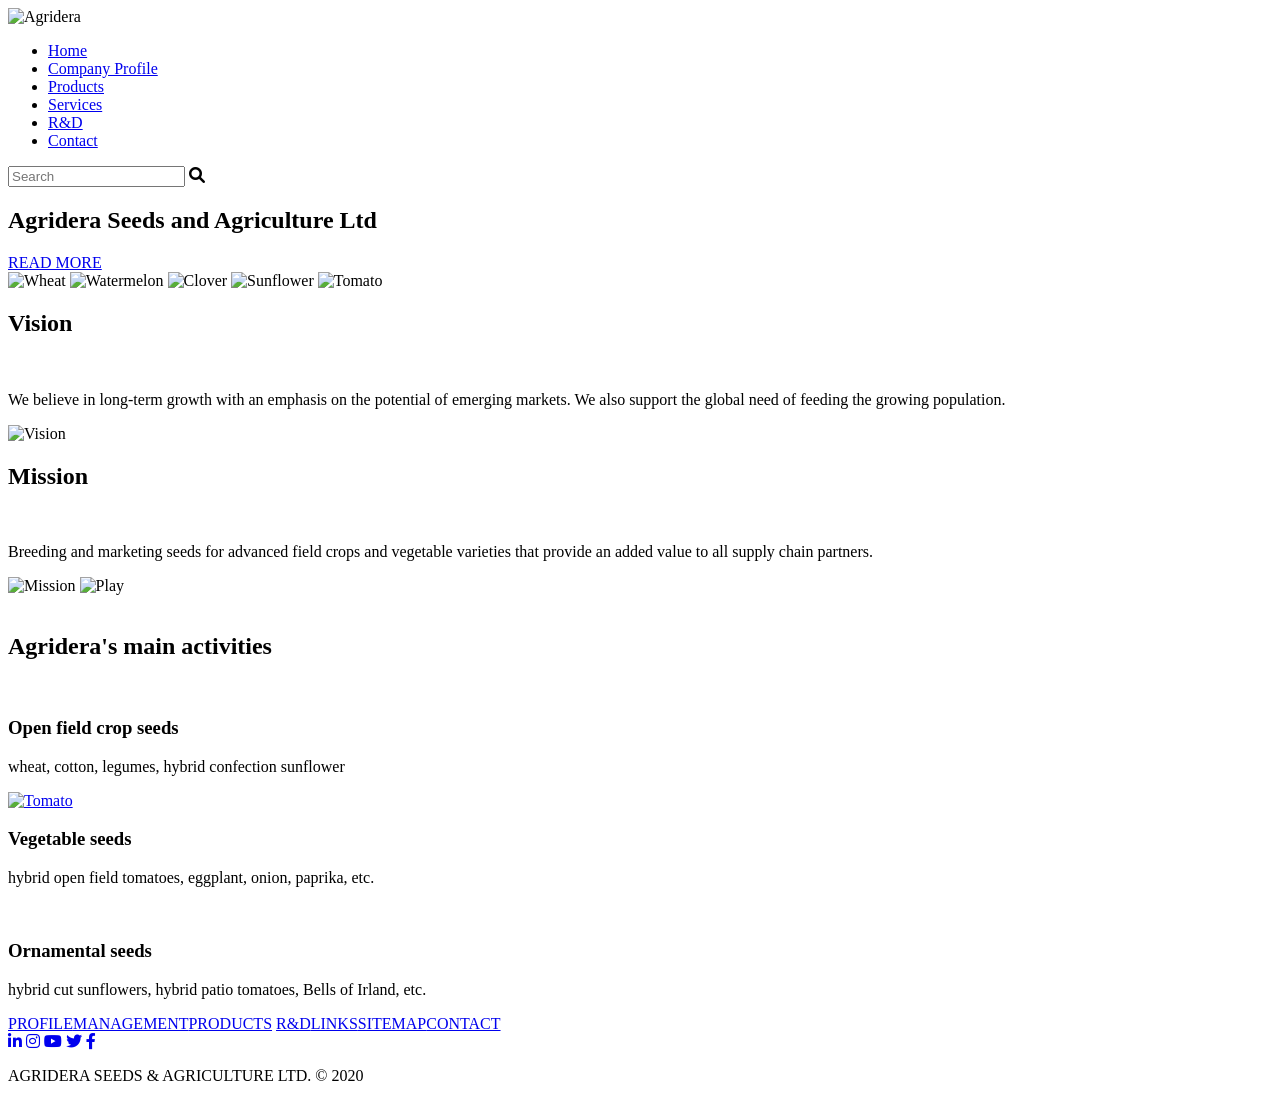
==== index.html @ 040387a1 "Add initial HTML structure for Agridera website" ====
<!DOCTYPE html>
<html lang="uk">
<head>
    <meta charset="UTF-8">
    <meta name="viewport" content="width=device-width, initial-scale=1.0">
    <title>Agridera Seeds & Agriculture</title>
    <link rel="stylesheet" href="style.css">
    <link rel="stylesheet" href="https://cdnjs.cloudflare.com/ajax/libs/font-awesome/6.0.0/css/all.min.css">
</head>
<body>
    <section class="hero" style="background-image: url('images/hero-bg.jpg');">
        <header class="header">
            <div class="container header-flex">
                <div class="logo"><img src="images/logo.png" alt="Agridera"></div>
                <div class="header-right">
                    <nav class="nav">
                        <ul>
                            <li><a href="index.html">Home</a></li>
                            <li><a href="#">Company Profile</a></li>
                            <li><a href="tomato.html">Products</a></li>
                            <li><a href="#">Services</a></li>
                            <li><a href="#">R&D</a></li>
                            <li><a href="contact.html" class="active">Contact</a></li>
                        </ul>
                    </nav>
                    <div class="search-bar">
                        <input type="text" placeholder="Search">
                        <i class="fas fa-search"></i>
                    </div>
                </div>
            </div>
        </header>
        <div class="hero-content">
            <h1>Agridera Seeds and Agriculture Ltd</h1>
            <a href="#" class="btn-read-more">READ MORE</a>
        </div>
    </section>

    <section class="product-bar">
        <div class="container bar-flex">
            <img src="images/icon-1.jpg" alt="Wheat"> 
            <img src="images/icon-2.jpg" alt="Watermelon">
            <img src="images/icon-3.jpg" alt="Clover">
            <img src="images/icon-4.jpg" alt="Sunflower">
            <img src="images/icon-5.jpg" alt="Tomato">
        </div>
    </section>

    <section class="vision-mission">
        <div class="container relative-z">
            <div class="info-row">
                <div class="info-text">
                    <h2>Vision</h2>
                    <div class="stars-decor"><img src="images/stars.png" alt=""></div>
                    <p>We believe in long-term growth with an emphasis on the potential of emerging markets. We also support the global need of feeding the growing population.</p>
                </div>
                <div class="info-img"><img src="images/vision.jpg" alt="Vision"></div>
            </div>

            <div class="info-row reverse">
                <div class="info-text">
                    <h2>Mission</h2>
                    <div class="stars-decor"><img src="images/stars.png" alt=""></div>
                    <p>Breeding and marketing seeds for advanced field crops and vegetable varieties that provide an added value to all supply chain partners.</p>
                </div>
                <div class="info-img video-container">
                    <img src="images/m-img.jpg" alt="Mission">
                    <img src="images/play-btn.png" alt="Play" class="play-icon-overlay">
                </div>
            </div>
        </div>
    </section>

    <section class="activities">
        <div class="activities-rect-bg">
            <img src="images/bg-activities.png" alt="">
        </div>
        <div class="container relative-z">
            <h2 class="section-title">Agridera's main activities</h2>
            
            <div class="activity-grid">
                <div class="activity-card">
                    <div class="img-wrapper"><img src="images/a1.jpg" alt=""></div>
                    <h3>Open field crop seeds</h3>
                    <div class="green-line-small"></div>
                    <p>wheat, cotton, legumes, hybrid confection sunflower</p>
                </div>
                <div class="activity-card">
                    <div class="img-wrapper tomato-wrapper">
                        <a href="tomatoAll.html">
                            <img src="images/a2.jpg" alt="Tomato">
                        </a>
                    </div>
                    <h3>Vegetable seeds</h3>
                    <div class="green-line-small"></div>
                    <p>hybrid open field tomatoes, eggplant, onion, paprika, etc.</p>
                </div>
                <div class="activity-card">
                    <div class="img-wrapper"><img src="images/a3.jpg" alt=""></div>
                    <h3>Ornamental seeds</h3>
                    <div class="green-line-small"></div>
                    <p>hybrid cut sunflowers, hybrid patio tomatoes, Bells of Irland, etc.</p>
                </div>
            </div>
        </div>
    </section>

    <footer class="site-footer">
        <div class="footer-top">
            <div class="container footer-top-flex">
                <nav class="footer-nav">
                    <a href="#">PROFILE</a><a href="#">MANAGEMENT</a><a href="#">PRODUCTS</a>
                    <a href="#">R&D</a><a href="#">LINKS</a><a href="#">SITEMAP</a><a href="#">CONTACT</a>
                </nav>
                <div class="social-icons">
                    <a href="#"><i class="fab fa-linkedin-in"></i></a>
                    <a href="#"><i class="fab fa-instagram"></i></a>
                    <a href="#"><i class="fab fa-youtube"></i></a>
                    <a href="#"><i class="fab fa-twitter"></i></a>
                    <a href="#"><i class="fab fa-facebook-f"></i></a>
                </div>
            </div>
        </div>
        <div class="footer-bottom">
            <div class="container"><p>AGRIDERA SEEDS & AGRICULTURE LTD. © 2020</p></div>
        </div>
    </footer>
</body>
</html>
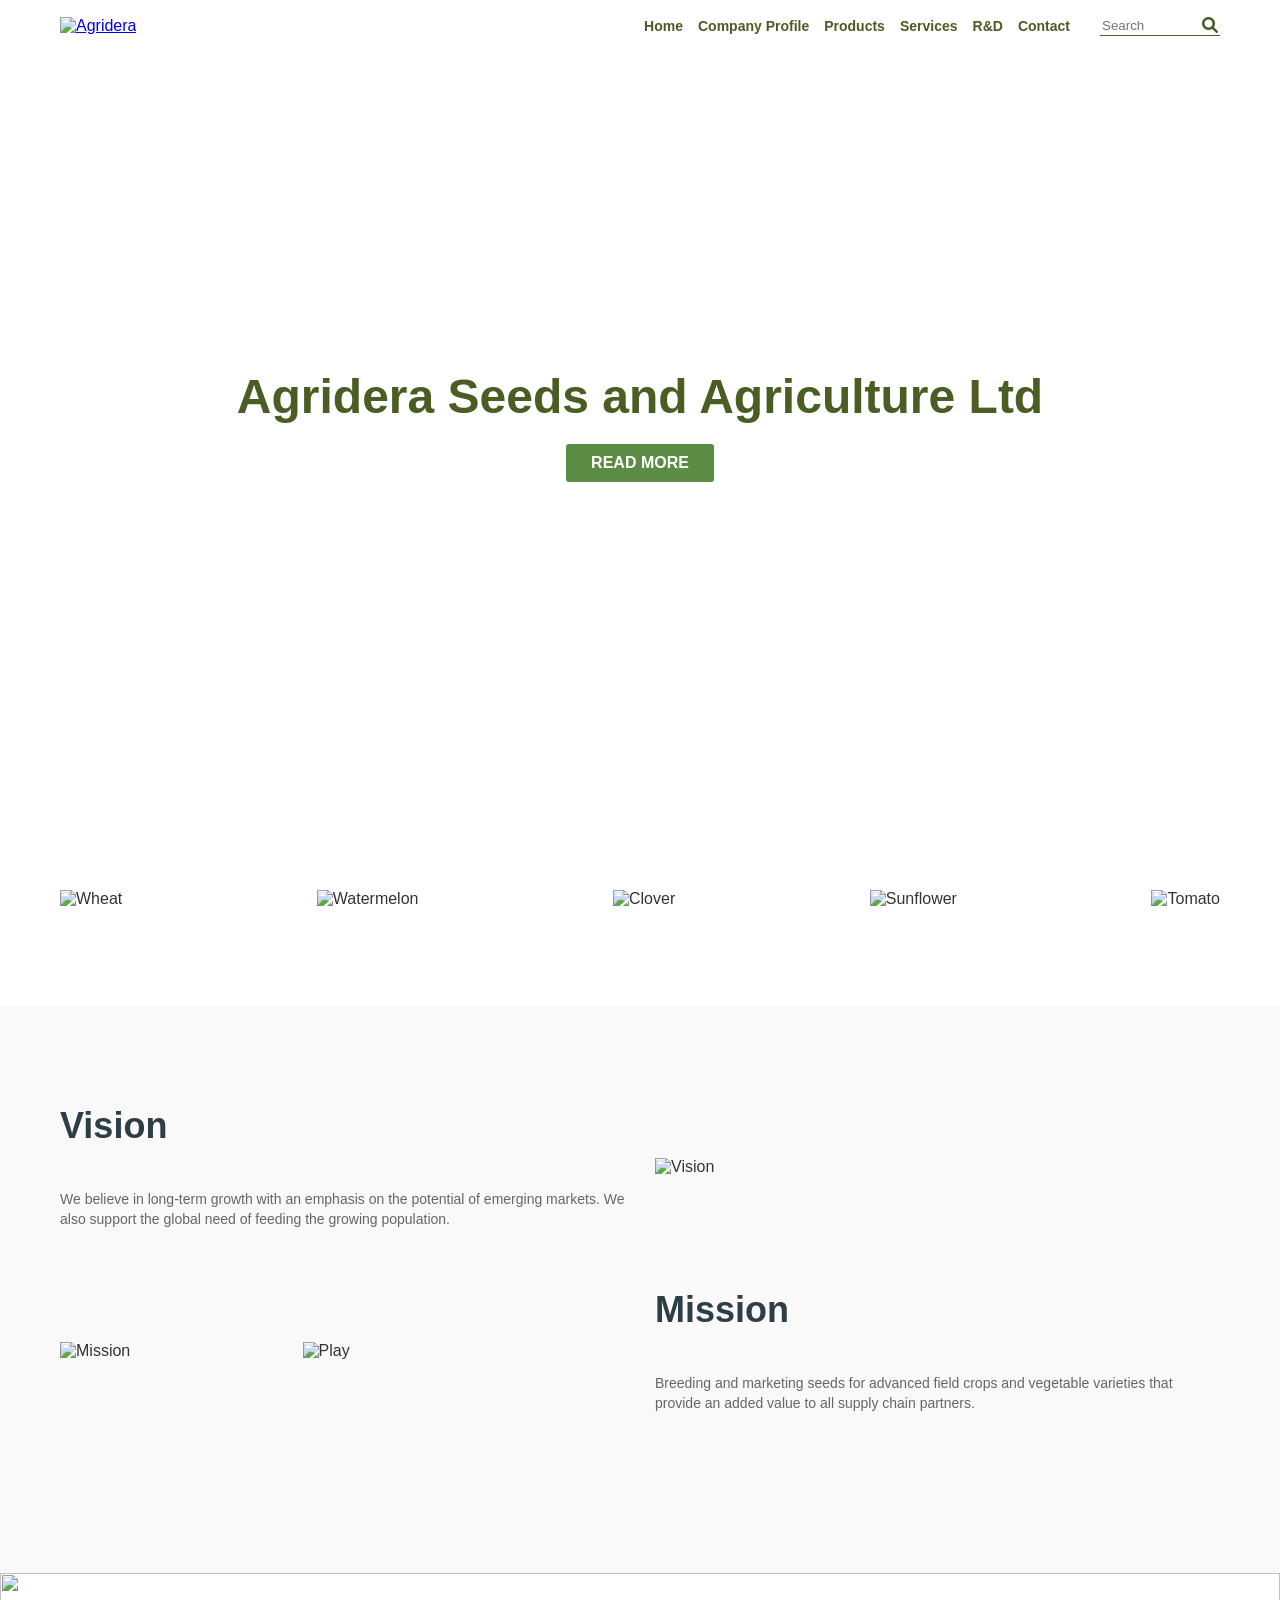
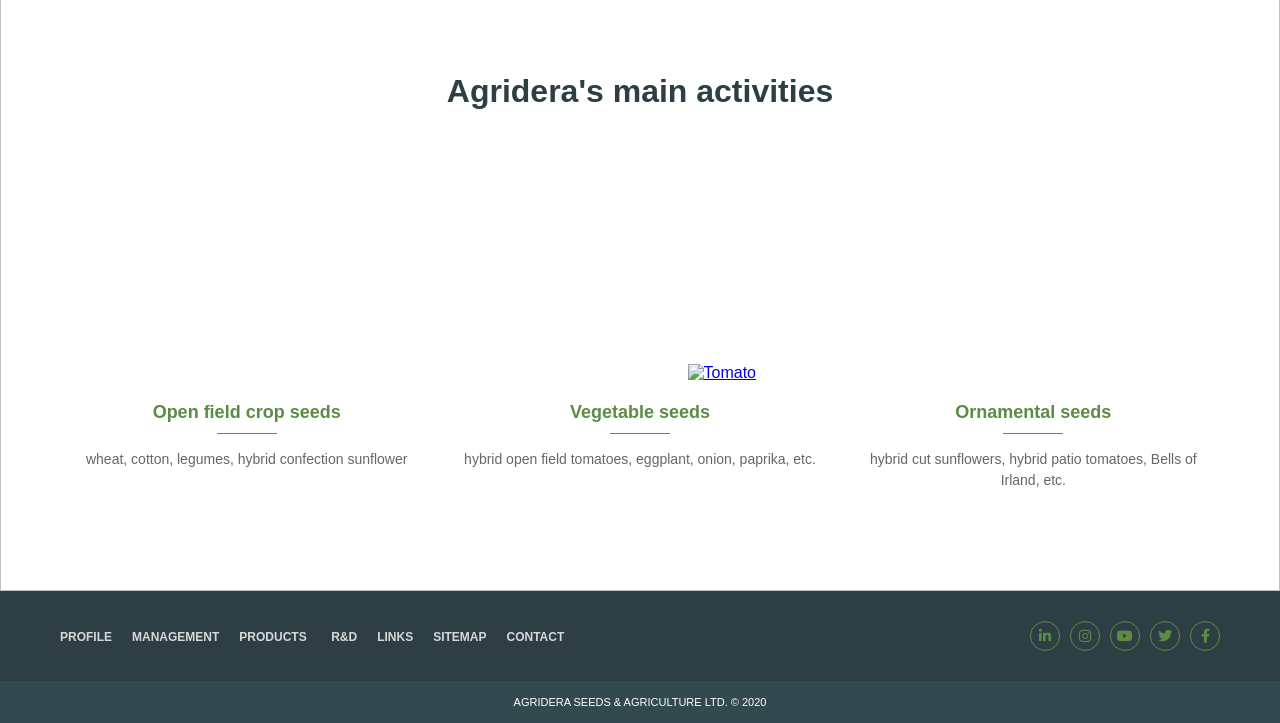
==== commit cec70d2c: "Update navigation links and images in index.html" ====
--- a/index.html
+++ b/index.html
@@ -11,16 +11,16 @@
     <section class="hero" style="background-image: url('images/hero-bg.jpg');">
         <header class="header">
             <div class="container header-flex">
-                <div class="logo"><img src="images/logo.png" alt="Agridera"></div>
+                <div class="logo"><a href="index.html"><img src="images/logo.png" alt="Agridera"></a></div>
                 <div class="header-right">
                     <nav class="nav">
                         <ul>
-                            <li><a href="index.html">Home</a></li>
+                            <li><a href="index.html" class="active">Home</a></li>
                             <li><a href="#">Company Profile</a></li>
-                            <li><a href="tomato.html">Products</a></li>
+                            <li><a href="tomatoAll.html">Products</a></li>
                             <li><a href="#">Services</a></li>
                             <li><a href="#">R&D</a></li>
-                            <li><a href="contact.html" class="active">Contact</a></li>
+                            <li><a href="contact.html">Contact</a></li>
                         </ul>
                     </nav>
                     <div class="search-bar">
@@ -51,7 +51,7 @@
             <div class="info-row">
                 <div class="info-text">
                     <h2>Vision</h2>
-                    <div class="stars-decor"><img src="images/stars.png" alt=""></div>
+                    <div class="stars-decor"><img src="images/stars.jpg" alt=""></div>
                     <p>We believe in long-term growth with an emphasis on the potential of emerging markets. We also support the global need of feeding the growing population.</p>
                 </div>
                 <div class="info-img"><img src="images/vision.jpg" alt="Vision"></div>
@@ -110,7 +110,7 @@
             <div class="container footer-top-flex">
                 <nav class="footer-nav">
                     <a href="#">PROFILE</a><a href="#">MANAGEMENT</a><a href="#">PRODUCTS</a>
-                    <a href="#">R&D</a><a href="#">LINKS</a><a href="#">SITEMAP</a><a href="#">CONTACT</a>
+                    <a href="#">R&D</a><a href="#">LINKS</a><a href="#">SITEMAP</a><a href="contact.html">CONTACT</a>
                 </nav>
                 <div class="social-icons">
                     <a href="#"><i class="fab fa-linkedin-in"></i></a>
--- a/style.css
+++ b/style.css
@@ -0,0 +1,111 @@
+* {
+    margin: 0;
+    padding: 0;
+    box-sizing: border-box;
+}
+
+body { font-family: 'Arial', sans-serif; color: #333; overflow-x: hidden; }
+.container { max-width: 1200px; margin: 0 auto; padding: 0 20px; }
+.relative-z { position: relative; z-index: 10; }
+
+.header { 
+    position: absolute; top: 0; left: 0; width: 100%; z-index: 1000; padding: 15px 0; 
+    background: linear-gradient(to bottom, rgba(255,255,255,0.6), rgba(255,255,255,0.3));
+    backdrop-filter: blur(10px); -webkit-backdrop-filter: blur(10px);
+    border-bottom: 1px solid rgba(255,255,255,0.2);
+}
+.header-flex { display: flex; justify-content: space-between; align-items: center; }
+.logo img { height: 100px; width: auto; }
+.header-right { display: flex; align-items: center; gap: 30px; }
+.nav ul { display: flex; list-style: none; gap: 15px; }
+.nav a { text-decoration: none; color: #4A5D23; font-weight: bold; font-size: 14px; }
+.search-bar { border-bottom: 1px solid #4A5D23; display: flex; align-items: center; padding: 2px; }
+.search-bar input { border: none; outline: none; background: transparent; width: 100px; color: #4A5D23; }
+.search-bar i { color: #4A5D23; }
+
+.hero { 
+    height: 850px; 
+    background-size: cover; 
+    background-position: center; 
+    display: flex; 
+    flex-direction: column; 
+    position: relative; 
+}
+.hero-content { flex-grow: 1; display: flex; flex-direction: column; justify-content: center; align-items: center; text-align: center; color: #4A5D23; }
+.hero h1 { font-size: 48px; margin-bottom: 20px; text-shadow: 1px 1px 5px rgba(255,255,255,0.5); }
+.btn-read-more { background: #5A8C44; color: white; padding: 10px 25px; text-decoration: none; font-weight: bold; border-radius: 3px; }
+
+.product-bar { padding: 40px 0; background: #fff; }
+.bar-flex { display: flex; justify-content: space-between; align-items: center; flex-wrap: wrap; }
+.bar-flex img { height: 75px; width: auto; object-fit: contain; }
+
+.vision-mission { position: relative; padding: 100px 0; background: #f9f9f9; overflow: hidden; }
+.union-bg-image { position: absolute; top: 0; left: 50%; transform: translateX(-50%); width: 2114px; z-index: 1; pointer-events: none; }
+.union-bg-image img { width: 100%; opacity: 0.8; }
+.info-row { display: flex; align-items: center; gap: 30px; margin-bottom: 60px; }
+.info-row.reverse { flex-direction: row-reverse; }
+.info-text { flex: 1; text-align: left; }
+.info-text h2 { font-size: 36px; color: #2D3F45; margin-bottom: 5px; }
+.stars-decor { margin-bottom: 20px; text-align: left; }
+.stars-decor img { height: 10px; }
+.info-text p { font-size: 14px; line-height: 1.4; color: #666; }
+.info-img { flex: 1; }
+.info-img img:not(.play-icon-overlay) { width: 100%; display: block; }
+.video-container { position: relative; display: flex; align-items: center; justify-content: center; }
+.play-icon-overlay { position: absolute; width: 80px; height: auto; cursor: pointer; z-index: 10; }
+
+.activities { position: relative; padding: 100px 0; text-align: center; }
+.activities-rect-bg { position: absolute; top: 0; left: 0; width: 100%; height: 100%; z-index: 1; }
+.activities-rect-bg img { width: 100%; height: 100%; object-fit: cover; }
+.section-title { font-size: 32px; color: #2D3F45; position: relative; z-index: 10; margin-bottom: 40px; }
+
+.activity-grid { display: flex; justify-content: space-between; align-items: flex-start; gap: 20px; position: relative; z-index: 10; }
+.activity-card { flex: 1; }
+.img-wrapper { width: 232px; height: 232px; margin: 0 auto 20px; display: flex; align-items: flex-end; justify-content: center; position: relative; }
+.img-wrapper img { max-width: 100%; max-height: 100%; }
+
+.tomato-wrapper { flex-direction: column; justify-content: flex-end; }
+.small-stars { margin-bottom: 10px;}
+.small-stars img { width: 35px; height: auto; }
+
+.activity-card h3 { color: #5A8C44; font-size: 18px; margin-bottom: 10px; }
+.green-line-small { width: 60px; height: 1px; background: #5A8C44; margin: 0 auto 15px; }
+.activity-card p { font-size: 14px; color: #666; line-height: 1.5; padding: 0 10px; }
+
+.site-footer { color: white; }
+.footer-top { background-color: #2D3F45; padding: 30px 0; }
+.footer-top-flex { display: flex; justify-content: space-between; align-items: center; }
+.footer-nav a { color: white; text-decoration: none; margin-right: 20px; font-size: 12px; font-weight: bold; opacity: 0.8; }
+.social-icons { display: flex; gap: 10px; }
+.social-icons a { width: 30px; height: 30px; border: 1px solid #5A8C44; border-radius: 50%; display: flex; align-items: center; justify-content: center; color: #5A8C44; text-decoration: none; font-size: 14px; }
+.footer-bottom { background-color: #324950; padding: 15px 0; text-align: center; color: white; font-size: 11px; }
+
+.tomato-hero-bg { height: 450px; background-image: url('images/hero-2.jpg'); background-size: cover; background-position: center; position: relative; margin-top: 130px; }
+
+.tomato-content-section { background-color: #fdf2f2; padding: 60px 0; }
+
+.tomato-description h1 { font-size: 32px; color: #2D3F45; margin-bottom: 15px; }
+
+.tomato-description p { font-size: 15px; line-height: 1.6; color: #444; max-width: 900px; }
+
+.accent-border-box { border-left: 4px solid #e74c3c; padding: 10px 20px; margin: 30px 0; font-weight: bold; color: #2D3F45; font-size: 15px; background: rgba(255,255,255,0.3); }
+
+.breeding-program-grid { display: grid; grid-template-columns: repeat(3, 1fr); gap: 30px; background: white; padding: 30px; margin: 40px 0; box-shadow: 0 4px 10px rgba(0,0,0,0.03); }
+
+.program-column h3 { color: #5A8C44; font-size: 17px; margin-bottom: 15px; border-bottom: 1px solid #eee; padding-bottom: 8px; }
+
+.program-column p { font-size: 13px; color: #666; line-height: 1.5; }
+
+.tomato-products-grid { display: grid; grid-template-columns: repeat(3, 1fr); gap: 25px; margin-top: 50px; }
+
+.tomato-card { background: white; transition: transform 0.3s ease; text-align: center; }
+
+.tomato-card:hover { transform: translateY(-5px); }
+
+.tomato-card img { width: 100%; height: auto; display: block; }
+
+.tomato-card-info { padding: 15px; }
+
+.tomato-card-info h4 { color: #5A8C44; font-size: 16px; margin-bottom: 5px; text-transform: uppercase; }
+
+.tomato-card-info p { font-size: 12px; color: #999; }
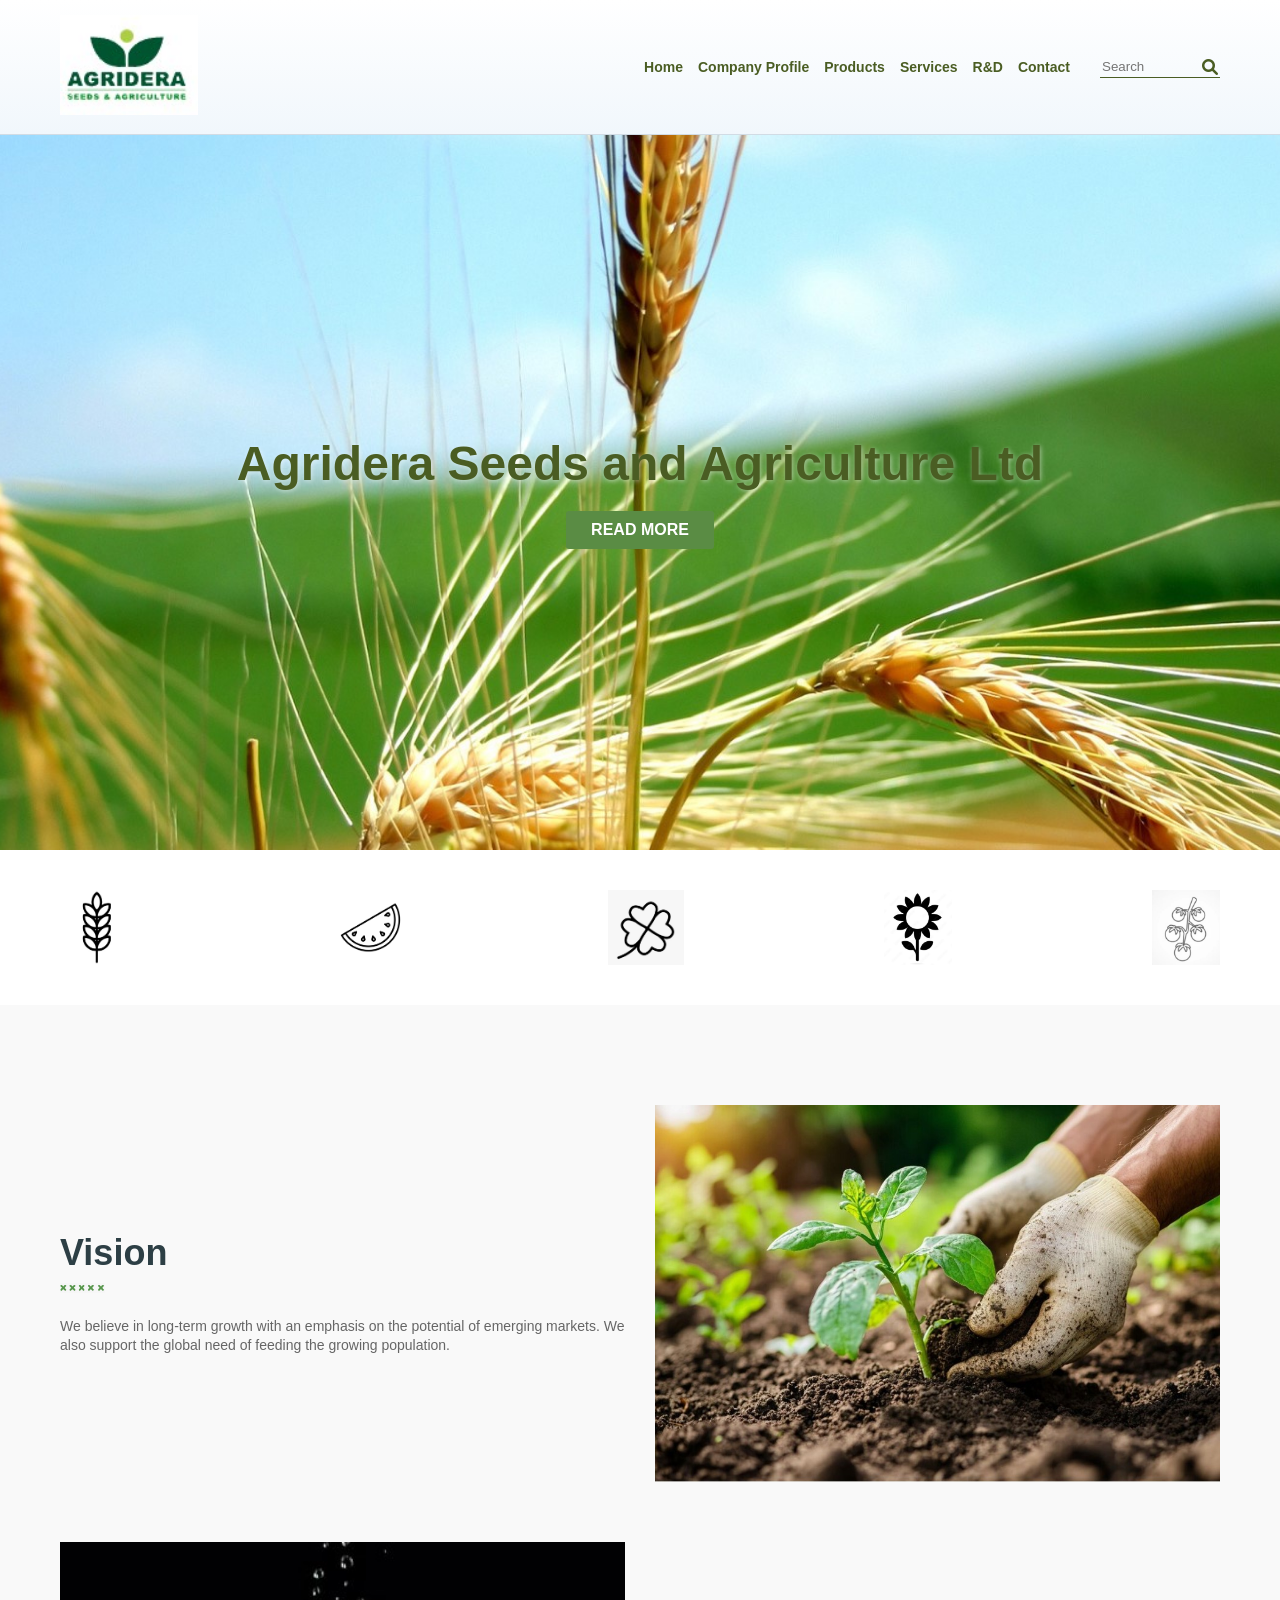
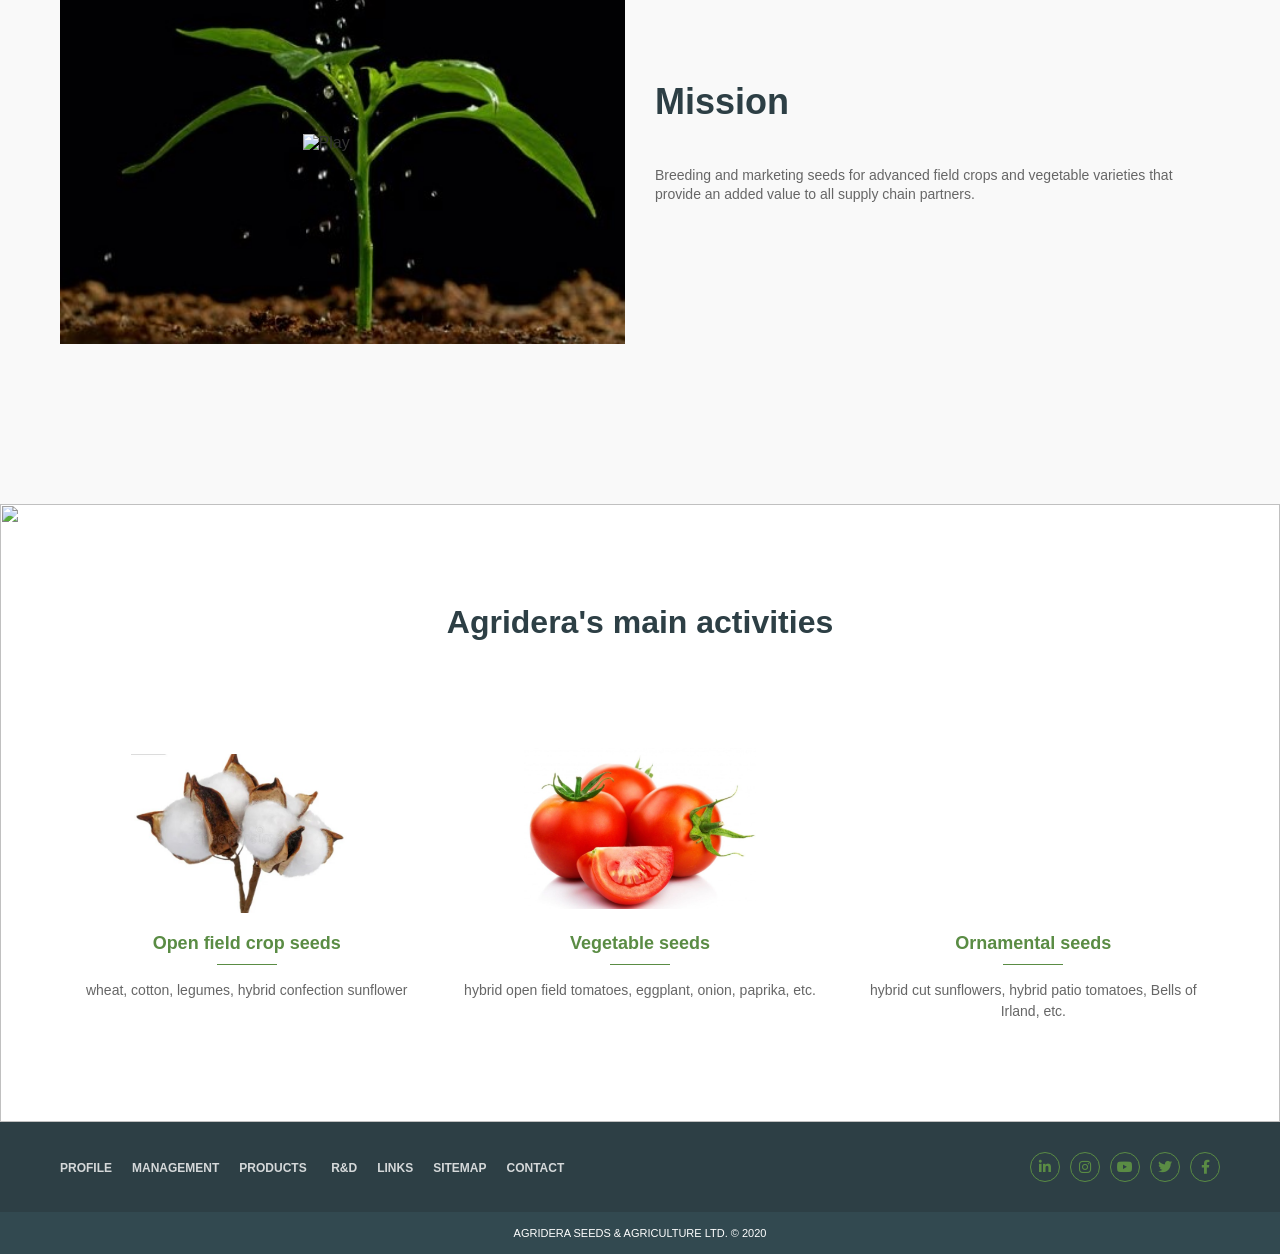
==== commit 25864507: "Fix duplicate viewport meta tag in index.html" ====
--- a/index.html
+++ b/index.html
@@ -3,6 +3,7 @@
 <head>
     <meta charset="UTF-8">
     <meta name="viewport" content="width=device-width, initial-scale=1.0">
+    <meta name="viewport" content="width=device-width, initial-scale=1.0"/>
     <title>Agridera Seeds & Agriculture</title>
     <link rel="stylesheet" href="style.css">
     <link rel="stylesheet" href="https://cdnjs.cloudflare.com/ajax/libs/font-awesome/6.0.0/css/all.min.css">
--- a/style.css
+++ b/style.css
@@ -4,108 +4,739 @@
     box-sizing: border-box;
 }
 
-body { font-family: 'Arial', sans-serif; color: #333; overflow-x: hidden; }
-.container { max-width: 1200px; margin: 0 auto; padding: 0 20px; }
-.relative-z { position: relative; z-index: 10; }
-
-.header { 
-    position: absolute; top: 0; left: 0; width: 100%; z-index: 1000; padding: 15px 0; 
-    background: linear-gradient(to bottom, rgba(255,255,255,0.6), rgba(255,255,255,0.3));
-    backdrop-filter: blur(10px); -webkit-backdrop-filter: blur(10px);
-    border-bottom: 1px solid rgba(255,255,255,0.2);
-}
-.header-flex { display: flex; justify-content: space-between; align-items: center; }
-.logo img { height: 100px; width: auto; }
-.header-right { display: flex; align-items: center; gap: 30px; }
-.nav ul { display: flex; list-style: none; gap: 15px; }
-.nav a { text-decoration: none; color: #4A5D23; font-weight: bold; font-size: 14px; }
-.search-bar { border-bottom: 1px solid #4A5D23; display: flex; align-items: center; padding: 2px; }
-.search-bar input { border: none; outline: none; background: transparent; width: 100px; color: #4A5D23; }
-.search-bar i { color: #4A5D23; }
-
-.hero { 
-    height: 850px; 
-    background-size: cover; 
-    background-position: center; 
-    display: flex; 
-    flex-direction: column; 
-    position: relative; 
-}
-.hero-content { flex-grow: 1; display: flex; flex-direction: column; justify-content: center; align-items: center; text-align: center; color: #4A5D23; }
-.hero h1 { font-size: 48px; margin-bottom: 20px; text-shadow: 1px 1px 5px rgba(255,255,255,0.5); }
-.btn-read-more { background: #5A8C44; color: white; padding: 10px 25px; text-decoration: none; font-weight: bold; border-radius: 3px; }
-
-.product-bar { padding: 40px 0; background: #fff; }
-.bar-flex { display: flex; justify-content: space-between; align-items: center; flex-wrap: wrap; }
-.bar-flex img { height: 75px; width: auto; object-fit: contain; }
-
-.vision-mission { position: relative; padding: 100px 0; background: #f9f9f9; overflow: hidden; }
-.union-bg-image { position: absolute; top: 0; left: 50%; transform: translateX(-50%); width: 2114px; z-index: 1; pointer-events: none; }
-.union-bg-image img { width: 100%; opacity: 0.8; }
-.info-row { display: flex; align-items: center; gap: 30px; margin-bottom: 60px; }
-.info-row.reverse { flex-direction: row-reverse; }
-.info-text { flex: 1; text-align: left; }
-.info-text h2 { font-size: 36px; color: #2D3F45; margin-bottom: 5px; }
-.stars-decor { margin-bottom: 20px; text-align: left; }
-.stars-decor img { height: 10px; }
-.info-text p { font-size: 14px; line-height: 1.4; color: #666; }
-.info-img { flex: 1; }
-.info-img img:not(.play-icon-overlay) { width: 100%; display: block; }
-.video-container { position: relative; display: flex; align-items: center; justify-content: center; }
-.play-icon-overlay { position: absolute; width: 80px; height: auto; cursor: pointer; z-index: 10; }
-
-.activities { position: relative; padding: 100px 0; text-align: center; }
-.activities-rect-bg { position: absolute; top: 0; left: 0; width: 100%; height: 100%; z-index: 1; }
-.activities-rect-bg img { width: 100%; height: 100%; object-fit: cover; }
-.section-title { font-size: 32px; color: #2D3F45; position: relative; z-index: 10; margin-bottom: 40px; }
-
-.activity-grid { display: flex; justify-content: space-between; align-items: flex-start; gap: 20px; position: relative; z-index: 10; }
-.activity-card { flex: 1; }
-.img-wrapper { width: 232px; height: 232px; margin: 0 auto 20px; display: flex; align-items: flex-end; justify-content: center; position: relative; }
-.img-wrapper img { max-width: 100%; max-height: 100%; }
-
-.tomato-wrapper { flex-direction: column; justify-content: flex-end; }
-.small-stars { margin-bottom: 10px;}
-.small-stars img { width: 35px; height: auto; }
-
-.activity-card h3 { color: #5A8C44; font-size: 18px; margin-bottom: 10px; }
-.green-line-small { width: 60px; height: 1px; background: #5A8C44; margin: 0 auto 15px; }
-.activity-card p { font-size: 14px; color: #666; line-height: 1.5; padding: 0 10px; }
-
-.site-footer { color: white; }
-.footer-top { background-color: #2D3F45; padding: 30px 0; }
-.footer-top-flex { display: flex; justify-content: space-between; align-items: center; }
-.footer-nav a { color: white; text-decoration: none; margin-right: 20px; font-size: 12px; font-weight: bold; opacity: 0.8; }
-.social-icons { display: flex; gap: 10px; }
-.social-icons a { width: 30px; height: 30px; border: 1px solid #5A8C44; border-radius: 50%; display: flex; align-items: center; justify-content: center; color: #5A8C44; text-decoration: none; font-size: 14px; }
-.footer-bottom { background-color: #324950; padding: 15px 0; text-align: center; color: white; font-size: 11px; }
-
-.tomato-hero-bg { height: 450px; background-image: url('images/hero-2.jpg'); background-size: cover; background-position: center; position: relative; margin-top: 130px; }
-
-.tomato-content-section { background-color: #fdf2f2; padding: 60px 0; }
-
-.tomato-description h1 { font-size: 32px; color: #2D3F45; margin-bottom: 15px; }
-
-.tomato-description p { font-size: 15px; line-height: 1.6; color: #444; max-width: 900px; }
-
-.accent-border-box { border-left: 4px solid #e74c3c; padding: 10px 20px; margin: 30px 0; font-weight: bold; color: #2D3F45; font-size: 15px; background: rgba(255,255,255,0.3); }
-
-.breeding-program-grid { display: grid; grid-template-columns: repeat(3, 1fr); gap: 30px; background: white; padding: 30px; margin: 40px 0; box-shadow: 0 4px 10px rgba(0,0,0,0.03); }
-
-.program-column h3 { color: #5A8C44; font-size: 17px; margin-bottom: 15px; border-bottom: 1px solid #eee; padding-bottom: 8px; }
-
-.program-column p { font-size: 13px; color: #666; line-height: 1.5; }
-
-.tomato-products-grid { display: grid; grid-template-columns: repeat(3, 1fr); gap: 25px; margin-top: 50px; }
-
-.tomato-card { background: white; transition: transform 0.3s ease; text-align: center; }
-
-.tomato-card:hover { transform: translateY(-5px); }
-
-.tomato-card img { width: 100%; height: auto; display: block; }
-
-.tomato-card-info { padding: 15px; }
-
-.tomato-card-info h4 { color: #5A8C44; font-size: 16px; margin-bottom: 5px; text-transform: uppercase; }
-
-.tomato-card-info p { font-size: 12px; color: #999; }
+html, body {
+    height: 100%;
+}
+
+body {
+    font-family: 'Arial', sans-serif;
+    color: #333;
+    overflow-x: hidden;
+    display: flex;
+    flex-direction: column;
+    min-height: 100vh;
+}
+
+main, .tomato-content-section, .product-detail-section, .vision-mission, .activities {
+    flex: 1 0 auto;
+}
+
+.container {
+    max-width: 1200px;
+    margin: 0 auto;
+    padding: 0 20px;
+}
+
+.relative-z {
+    position: relative;
+    z-index: 10;
+}
+
+.header {
+    position: relative;
+    width: 100%;
+    z-index: 1000;
+    padding: 15px 0;
+    background: linear-gradient(to bottom, #ffffff 0%, #f1f7fc 100%);
+    backdrop-filter: none;
+    -webkit-backdrop-filter: none;
+    border-bottom: 1px solid #d1dce5;
+}
+
+.header-flex {
+    display: flex;
+    justify-content: space-between;
+    align-items: center;
+}
+
+.logo img {
+    height: 100px;
+    width: auto;
+}
+
+.header-right {
+    display: flex;
+    align-items: center;
+    gap: 30px;
+}
+
+.nav ul {
+    display: flex;
+    list-style: none;
+    gap: 15px;
+}
+
+.nav a {
+    text-decoration: none;
+    color: #4A5D23;
+    font-weight: bold;
+    font-size: 14px;
+}
+
+.search-bar {
+    border-bottom: 1px solid #4A5D23;
+    display: flex;
+    align-items: center;
+    padding: 2px;
+}
+
+.search-bar input {
+    border: none;
+    outline: none;
+    background: transparent;
+    width: 100px;
+    color: #4A5D23;
+}
+
+.search-bar i {
+    color: #4A5D23;
+}
+
+.hero {
+    flex-shrink: 0;
+    height: 850px;
+    background-size: cover;
+    background-position: center;
+    display: flex;
+    flex-direction: column;
+    position: relative;
+}
+
+.hero-content {
+    flex-grow: 1;
+    display: flex;
+    flex-direction: column;
+    justify-content: center;
+    align-items: center;
+    text-align: center;
+    color: #4A5D23;
+}
+
+.hero h1 {
+    font-size: 48px;
+    margin-bottom: 20px;
+    text-shadow: 1px 1px 5px rgba(255,255,255,0.5);
+}
+
+.btn-read-more {
+    background: #5A8C44;
+    color: white;
+    padding: 10px 25px;
+    text-decoration: none;
+    font-weight: bold;
+    border-radius: 3px;
+}
+
+.product-bar {
+    padding: 40px 0;
+    background: #fff;
+}
+
+.bar-flex {
+    display: flex;
+    justify-content: space-between;
+    align-items: center;
+    flex-wrap: wrap;
+}
+
+.bar-flex img {
+    height: 75px;
+    width: auto;
+    object-fit: contain;
+}
+
+.vision-mission {
+    position: relative;
+    padding: 100px 0;
+    background: #f9f9f9;
+    overflow: hidden;
+}
+
+.union-bg-image {
+    position: absolute;
+    top: 0;
+    left: 50%;
+    transform: translateX(-50%);
+    width: 2114px;
+    z-index: 1;
+    pointer-events: none;
+}
+
+.union-bg-image img {
+    width: 100%;
+    opacity: 0.8;
+}
+
+.info-row {
+    display: flex;
+    align-items: center;
+    gap: 30px;
+    margin-bottom: 60px;
+}
+
+.info-row.reverse {
+    flex-direction: row-reverse;
+}
+
+.info-text {
+    flex: 1;
+    text-align: left;
+}
+
+.info-text h2 {
+    font-size: 36px;
+    color: #2D3F45;
+    margin-bottom: 5px;
+}
+
+.stars-decor {
+    margin-bottom: 20px;
+    text-align: left;
+}
+
+.stars-decor img {
+    height: 10px;
+}
+
+.info-text p {
+    font-size: 14px;
+    line-height: 1.4;
+    color: #666;
+}
+
+.info-img {
+    flex: 1;
+}
+
+.info-img img:not(.play-icon-overlay) {
+    width: 100%;
+    display: block;
+}
+
+.video-container {
+    position: relative;
+    display: flex;
+    align-items: center;
+    justify-content: center;
+}
+
+.play-icon-overlay {
+    position: absolute;
+    width: 80px;
+    height: auto;
+    cursor: pointer;
+    z-index: 10;
+}
+
+.activities {
+    position: relative;
+    padding: 100px 0;
+    text-align: center;
+}
+
+.activities-rect-bg {
+    position: absolute;
+    top: 0;
+    left: 0;
+    width: 100%;
+    height: 100%;
+    z-index: 1;
+}
+
+.activities-rect-bg img {
+    width: 100%;
+    height: 100%;
+    object-fit: cover;
+}
+
+.section-title {
+    font-size: 32px;
+    color: #2D3F45;
+    position: relative;
+    z-index: 10;
+    margin-bottom: 40px;
+}
+
+.activity-grid {
+    display: flex;
+    justify-content: space-between;
+    align-items: flex-start;
+    gap: 20px;
+    position: relative;
+    z-index: 10;
+}
+
+.activity-card {
+    flex: 1;
+}
+
+.img-wrapper {
+    width: 232px;
+    height: 232px;
+    margin: 0 auto 20px;
+    display: flex;
+    align-items: flex-end;
+    justify-content: center;
+    position: relative;
+}
+
+.img-wrapper img {
+    max-width: 100%;
+    max-height: 100%;
+}
+
+.tomato-wrapper {
+    flex-direction: column;
+    justify-content: flex-end;
+}
+
+.small-stars {
+    margin-bottom: 10px;
+}
+
+.small-stars img {
+    width: 35px;
+    height: auto;
+}
+
+.activity-card h3 {
+    color: #5A8C44;
+    font-size: 18px;
+    margin-bottom: 10px;
+}
+
+.green-line-small {
+    width: 60px;
+    height: 1px;
+    background: #5A8C44;
+    margin: 0 auto 15px;
+}
+
+.activity-card p {
+    font-size: 14px;
+    color: #666;
+    line-height: 1.5;
+    padding: 0 10px;
+}
+
+.site-footer {
+    flex-shrink: 0;
+    margin-top: auto;
+    color: white;
+    width: 100%;
+}
+
+.footer-top {
+    background-color: #2D3F45;
+    padding: 30px 0;
+}
+
+.footer-top-flex {
+    display: flex;
+    justify-content: space-between;
+    align-items: center;
+}
+
+.footer-nav a {
+    color: white;
+    text-decoration: none;
+    margin-right: 20px;
+    font-size: 12px;
+    font-weight: bold;
+    opacity: 0.8;
+}
+
+.social-icons {
+    display: flex;
+    gap: 10px;
+}
+
+.social-icons a {
+    width: 30px;
+    height: 30px;
+    border: 1px solid #5A8C44;
+    border-radius: 50%;
+    display: flex;
+    align-items: center;
+    justify-content: center;
+    color: #5A8C44;
+    text-decoration: none;
+    font-size: 14px;
+    transition: 0.3s;
+}
+
+.social-icons a:hover {
+    background: #5A8C44;
+    color: #fff;
+}
+
+.footer-bottom {
+    background-color: #324950;
+    padding: 15px 0;
+    text-align: center;
+    color: white;
+    font-size: 11px;
+}
+
+.tomato-hero-bg {
+    margin-top: 130px;
+}
+
+.tomato-content-section {
+    background-color: #fdf2f2;
+    padding: 60px 0;
+}
+
+.tomato-description h1 {
+    font-size: 32px;
+    color: #2D3F45;
+    margin-bottom: 15px;
+}
+
+.tomato-description p {
+    font-size: 15px;
+    line-height: 1.6;
+    color: #444;
+    max-width: 900px;
+}
+
+.accent-border-box {
+    border-left: 4px solid #e74c3c;
+    padding: 10px 20px;
+    margin: 30px 0;
+    font-weight: bold;
+    color: #2D3F45;
+    font-size: 15px;
+    background: rgba(255,255,255,0.3);
+}
+
+.breeding-program-grid {
+    display: grid;
+    grid-template-columns: repeat(3, 1fr);
+    gap: 30px;
+    background: white;
+    padding: 30px;
+    margin: 40px 0;
+    box-shadow: 0 4px 10px rgba(0,0,0,0.03);
+}
+
+.program-column h3 {
+    color: #5A8C44;
+    font-size: 17px;
+    margin-bottom: 15px;
+    border-bottom: 1px solid #eee;
+    padding-bottom: 8px;
+}
+
+.program-column p {
+    font-size: 13px;
+    color: #666;
+    line-height: 1.5;
+}
+
+.tomato-products-grid {
+    display: grid;
+    grid-template-columns: repeat(3, 1fr);
+    gap: 25px;
+    margin-top: 50px;
+}
+
+.tomato-card {
+    background: white;
+    transition: transform 0.3s ease;
+    text-align: center;
+}
+
+.tomato-card:hover {
+    transform: translateY(-5px);
+}
+
+.tomato-card img {
+    width: 100%;
+    height: auto;
+    display: block;
+}
+
+.tomato-card-info {
+    padding: 15px;
+}
+
+.tomato-card-info h4 {
+    color: #5A8C44;
+    font-size: 16px;
+    margin-bottom: 5px;
+    text-transform: uppercase;
+}
+
+.tomato-card-info p {
+    font-size: 12px;
+    color: #999;
+}
+
+.product-detail-section {
+    padding: 40px 0 100px;
+    background: url('images/bg-watermark.png') no-repeat center;
+    background-size: contain;
+}
+
+.back-link {
+    display: inline-block;
+    color: #5A8C44;
+    text-decoration: none;
+    font-size: 12px;
+    margin-bottom: 30px;
+}
+
+.product-main-flex {
+    display: flex;
+    justify-content: space-between;
+    gap: 50px;
+}
+
+.product-info-left {
+    flex: 1.2;
+}
+
+.product-image-right {
+    flex: 0.8;
+    text-align: center;
+}
+
+.product-title-code {
+    font-size: 36px;
+    color: #2D3F45;
+    margin-bottom: 10px;
+}
+
+.product-title-name {
+    font-size: 38px;
+    color: #5A8C44;
+    line-height: 1.1;
+    margin-bottom: 20px;
+}
+
+.promo-box {
+    display: flex;
+    align-items: center;
+    gap: 20px;
+    margin: 30px 0;
+}
+
+.promo-icon img {
+    width: 60px;
+}
+
+.promo-box p {
+    color: #E31E24;
+    font-weight: bold;
+    font-size: 22px;
+    line-height: 1.2;
+}
+
+.char-title {
+    color: #5A8C44;
+    font-size: 16px;
+    border-bottom: 1px solid #ddd;
+    padding-bottom: 5px;
+    margin-bottom: 25px;
+}
+
+.char-grid {
+    display: grid;
+    grid-template-columns: 1fr 1fr;
+    gap: 30px;
+}
+
+.char-item.full-width {
+    grid-column: span 2;
+}
+
+.char-item h4 {
+    color: #5A8C44;
+    font-size: 16px;
+    margin-bottom: 10px;
+    border-bottom: 1px solid #eee;
+    display: inline-block;
+    width: 100%;
+    padding-bottom: 5px;
+}
+
+.char-item p, .char-item li {
+    font-size: 13px;
+    color: #555;
+    line-height: 1.6;
+}
+
+.char-item ul {
+    list-style: none;
+    padding-left: 10px;
+}
+
+.char-item ul li::before {
+    content: "•";
+    color: #5A8C44;
+    font-weight: bold;
+    display: inline-block;
+    width: 1em;
+    margin-left: -1em;
+}
+
+.main-prod-img img {
+    width: 100%;
+    border-radius: 4px;
+    box-shadow: 0 5px 15px rgba(0,0,0,0.1);
+    margin-bottom: 20px;
+}
+
+.btn-download {
+    display: inline-flex;
+    align-items: center;
+    gap: 10px;
+    border: 1px solid #5A8C44;
+    color: #5A8C44;
+    padding: 10px 25px;
+    border-radius: 20px;
+    text-decoration: none;
+    font-weight: bold;
+    font-size: 14px;
+    transition: 0.3s;
+}
+
+.btn-download:hover {
+    background: #5A8C44;
+    color: white;
+}
+
+@media (max-width: 768px) {
+    .product-main-flex {
+        flex-direction: column;
+    }
+    .char-grid {
+        grid-template-columns: 1fr;
+    }
+    .char-item.full-width {
+        grid-column: span 1;
+    }
+}
+
+.contact-hero .hero-img {
+    width: 100%;
+    height: 350px;
+    object-fit: cover;
+    display: block;
+}
+
+.contact-content {
+    padding: 60px 0; 
+    text-align: left; 
+}
+
+.contact-content h1 {
+    font-size: 32px; 
+    color: #2D3F45;
+    margin-bottom: 10px;
+    font-weight: bold;
+    text-transform: none; 
+}
+
+.green-dots {
+    color: #5A8C44;
+    letter-spacing: 2px;
+    margin-bottom: 30px;
+    font-size: 20px;
+    line-height: 1;
+    text-align: left; 
+}
+
+.contact-form {
+    text-align: left;
+    max-width: 100%; 
+    margin: 0; 
+}
+
+.form-grid {
+    display: grid;
+    grid-template-columns: 1fr 1fr;
+    gap: 40px;
+}
+
+.form-group {
+    margin-bottom: 20px;
+}
+
+.form-group label {
+    display: block;
+    font-size: 13px;
+    color: #666;
+    margin-bottom: 8px;
+}
+
+.form-group input, 
+.form-group select, 
+.form-group textarea {
+    width: 100%;
+    padding: 10px;
+    border: 1px solid #ddd;
+    border-radius: 4px;
+    outline: none;
+}
+
+.captcha-row {
+    display: flex;
+    align-items: center;
+    gap: 15px;
+    margin-top: 20px;
+}
+
+.captcha-code {
+    font-style: italic;
+    font-size: 18px;
+    color: #444;
+}
+
+.btn-send {
+    background-color: #5A8C44;
+    color: white;
+    border: none;
+    padding: 12px 30px;
+    border-radius: 20px;
+    cursor: pointer;
+    font-weight: bold;
+    transition: 0.3s;
+}
+
+.btn-send:hover {
+    background-color: #466d35;
+}
+
+.address-section {
+    margin-top: 60px;
+    border-top: 1px solid #eee;
+    padding-top: 30px;
+}
+
+.address-section h3 {
+    color: #5A8C44;
+    margin-bottom: 15px;
+    position: relative;
+    display: inline-block;
+}
+
+.address-section h3::after {
+    content: '';
+    display: block;
+    width: 40px;
+    height: 2px;
+    background: #5A8C44;
+    margin: 10px auto 0;
+}
+
+.address-section p {
+    font-size: 14px;
+    color: #666;
+    margin-bottom: 5px;
+}
+
+@media (max-width: 768px) {
+    .form-grid { grid-template-columns: 1fr; }
+}
